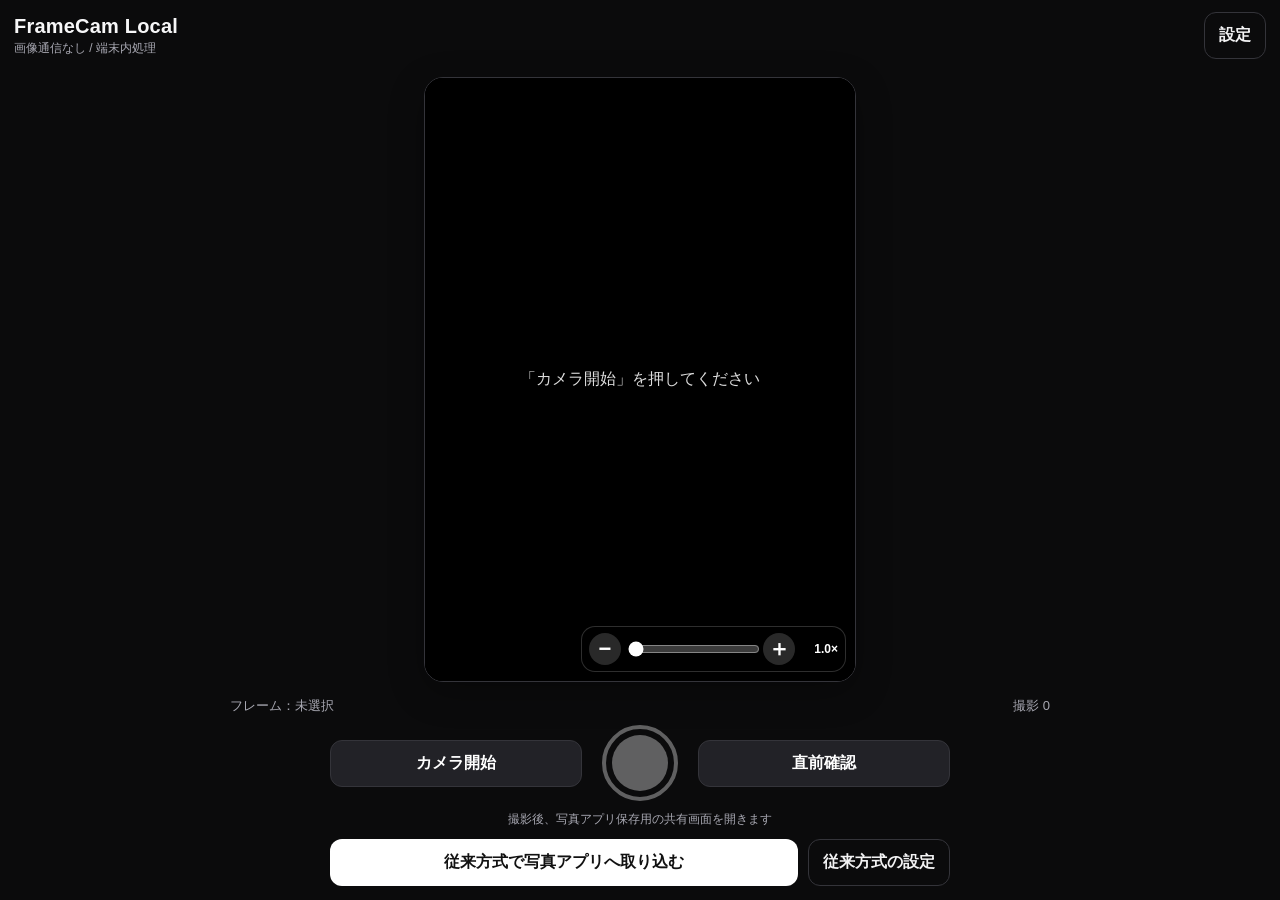
==== index.html @ c724e66f "Use full-width finder and remove frame scaling override" ====
<!doctype html>
<html lang="ja">
<head>
  <meta charset="utf-8" />
  <meta name="viewport" content="width=device-width,initial-scale=1,viewport-fit=cover,user-scalable=no" />
  <meta name="theme-color" content="#111111" />
  <meta http-equiv="Content-Security-Policy" content="default-src 'none'; script-src 'self'; style-src 'self'; img-src 'self' blob:; media-src 'self'; connect-src 'none'; font-src 'none'; object-src 'none'; base-uri 'none'; form-action 'none'; frame-src 'none'; child-src 'none'; worker-src 'self'; manifest-src 'self';" />
  <title>FrameCam Local</title>
  <link rel="manifest" href="manifest.webmanifest" />
  <link rel="stylesheet" href="styles.css" />
  <link rel="stylesheet" href="camera-enhancements.css" />
  <link rel="stylesheet" href="frame-window-zoom.css" />
</head>
<body>
  <main class="app-shell">
    <header class="topbar">
      <div>
        <div class="app-title">FrameCam Local</div>
        <div id="privacyState" class="privacy-state">画像通信なし / 端末内処理</div>
      </div>
      <button id="settingsBtn" class="ghost-btn" type="button">設定</button>
    </header>

    <section class="camera-section">
      <div id="previewWrap" class="preview-wrap portrait">
        <video id="video" playsinline muted autoplay></video>
        <img id="frameOverlay" class="frame-overlay" alt="" hidden />
        <div id="titleOverlay" class="title-overlay bottom" hidden></div>
        <div id="cameraMessage" class="camera-message">「カメラ開始」を押してください</div>
      </div>

      <div class="status-row">
        <span id="frameName">フレーム：未選択</span>
        <span id="counter">撮影 0</span>
      </div>

      <div class="controls">
        <button id="cameraBtn" class="secondary-btn" type="button">カメラ開始</button>
        <button id="shootBtn" class="shoot-btn" type="button" disabled aria-label="撮影"><span></span></button>
        <button id="lastBtn" class="secondary-btn" type="button" disabled>直前確認</button>
      </div>
      <div id="saveState" class="save-state">撮影後、写真アプリ保存用の共有画面を開きます</div>
      <div class="photos-row">
        <button id="photosImportBtn" class="primary-btn" type="button">従来方式で写真アプリへ取り込む</button>
        <button id="photosHelpBtn" class="ghost-btn" type="button">従来方式の設定</button>
      </div>
    </section>

    <dialog id="settingsDialog">
      <div class="settings-panel">
        <div class="dialog-head">
          <h2>撮影設定</h2>
          <button id="closeSettings" class="ghost-btn" type="button">閉じる</button>
        </div>
        <label class="field"><span>仕上がり</span><select id="orientationSelect"><option value="portrait" selected>L判 縦（2:3）</option><option value="landscape">L判 横（3:2）</option></select></label>
        <label class="field"><span>カメラの向き</span><select id="cameraFacingSelect"><option value="environment">背面カメラ</option><option value="user">前面カメラ</option></select></label>
        <div class="field">
          <span>オリジナルフレーム</span>
          <button id="framePickerBtn" class="primary-btn wide" type="button">写真アプリからフレームを選ぶ</button>
          <input id="frameInput" type="file" accept="image/jpeg,image/png,image/heic,image/heif" hidden />
        </div>
        <div class="small-note">JPEG / PNG対応。PNGは透過領域を自動認識して撮影範囲を合わせます。撮影の縦横を変えるとフレームも自動追従します。</div>
        <button id="clearFrameBtn" class="ghost-btn wide" type="button">フレームを外す</button>
        <label class="toggle-row"><span>タイトルを入れる</span><input id="titleEnabled" type="checkbox" /></label>
        <div id="titleFields" class="title-fields" hidden>
          <label class="field"><span>タイトル</span><input id="titleText" type="text" maxlength="60" placeholder="例：SUMMER EVENT 2026" /></label>
          <label class="field"><span>位置</span><select id="titlePosition"><option value="top">上</option><option value="bottom" selected>下</option></select></label>
          <label class="field"><span>文字サイズ</span><input id="titleSize" type="range" min="40" max="140" step="2" value="72" /></label>
          <label class="field"><span>文字色</span><select id="titleColor"><option value="white" selected>白</option><option value="black">黒</option></select></label>
          <label class="toggle-row"><span>背景帯を付ける</span><input id="titleBand" type="checkbox" checked /></label>
        </div>
        <button id="resetCountBtn" class="ghost-btn wide" type="button">撮影枚数を0に戻す</button>
        <div class="note-box"><strong>安全設計</strong><p>画像合成・PNG透過解析・デジタルズーム処理はSafari内で行います。AFはiPhone標準AFを使用し、対応端末では連続AFとネイティブズームを利用します。</p></div>
      </div>
    </dialog>

    <dialog id="photosHelpDialog">
      <div class="settings-panel">
        <div class="dialog-head"><h2>従来方式の取込設定</h2><button id="closePhotosHelp" class="ghost-btn" type="button">閉じる</button></div>
        <div class="note-box important"><strong>直接共有が使えない場合のみ</strong><p>通常は撮影後の共有画面から「画像を保存」を選んでください。共有機能を使えない端末では、従来のDownloads＋Apple標準ショートカット方式を使用できます。</p></div>
        <ol class="setup-list">
          <li>Safariのダウンロード先を「このiPhone内」に設定します。</li>
          <li>「ショートカット」アプリで <strong>FrameCam写真取込</strong> を新規作成します。</li>
          <li>「ダウンロード」フォルダ内の <strong>FRAMECAM_</strong> で始まるJPEGを取得する処理を追加します。</li>
          <li>「写真アルバムに保存」を追加します。</li>
          <li>重複防止のため、保存後のJPEGを別フォルダへ移動する処理を追加します。</li>
        </ol>
      </div>
    </dialog>

    <dialog id="lastDialog">
      <div class="last-panel">
        <div class="dialog-head"><h2>直前の写真</h2><button id="closeLast" class="ghost-btn" type="button">閉じる</button></div>
        <img id="lastImage" alt="直前に撮影した写真" />
        <div id="lastFilename" class="filename"></div>
        <button id="downloadLastBtn" class="primary-btn wide" type="button">写真アプリへ保存</button>
        <div class="note-box"><strong>撮り直す場合</strong><p>この画面を閉じてもう一度撮影してください。</p></div>
      </div>
    </dialog>
  </main>
  <canvas id="captureCanvas" hidden></canvas>
  <script src="app-1.js" defer></script>
  <script src="app-2.js" defer></script>
  <script src="app-3.js" defer></script>
  <script src="app-4.js" defer></script>
  <script src="app-5.js" defer></script>
  <script src="app-6.js" defer></script>
  <script src="app-7.js" defer></script>
  <script src="app-8.js" defer></script>
  <script src="app-9.js" defer></script>
</body>
</html>
---- styles.css ----
:root {
  --bg: #0b0b0c;
  --panel: #17171a;
  --panel2: #222227;
  --text: #f7f7f8;
  --muted: #a8a8b2;
  --line: #34343a;
  --accent: #ffffff;
  --danger: #ff625f;
}
* { box-sizing: border-box; -webkit-tap-highlight-color: transparent; }
html, body { margin: 0; min-height: 100%; background: var(--bg); color: var(--text); font-family: -apple-system, BlinkMacSystemFont, "Helvetica Neue", sans-serif; }
body { overscroll-behavior: none; }
button, input, select { font: inherit; }
button { cursor: pointer; }
.app-shell { min-height: 100dvh; display: flex; flex-direction: column; padding: max(12px, env(safe-area-inset-top)) 14px max(14px, env(safe-area-inset-bottom)); gap: 12px; }
.topbar { display: flex; align-items: center; justify-content: space-between; gap: 12px; }
.app-title { font-size: 20px; font-weight: 800; letter-spacing: .01em; }
.privacy-state { color: var(--muted); font-size: 12px; margin-top: 2px; }
.camera-section { display: flex; flex-direction: column; gap: 10px; flex: 1; min-height: 0; }
.preview-wrap { position: relative; container-type: inline-size; overflow: hidden; background: #000; border-radius: 18px; border: 0; outline: 1px solid var(--line); margin: auto; width: min(100%, 820px); box-shadow: 0 10px 36px rgba(0,0,0,.3); }
.preview-wrap.landscape { aspect-ratio: 3 / 2; }
.preview-wrap.portrait { aspect-ratio: 2 / 3; width: min(74vw, 430px); max-width: 100%; max-height: 67dvh; }
.preview-wrap video { position: absolute; inset: 0; z-index: 1; width: 100%; height: 100%; object-fit: cover; background: #000; }
.frame-overlay { position: absolute; inset: 0; z-index: 2; width: 100%; height: 100%; object-fit: fill; pointer-events: none; }
.preview-wrap.jpeg-background video { object-fit: contain; background: transparent; }
.preview-wrap.jpeg-background .frame-overlay { z-index: 0; object-fit: cover; }
.title-overlay { position: absolute; left: 5%; right: 5%; z-index: 3; padding: .38em 0; border-radius: .25em; text-align: center; font-weight: 800; line-height: 1.16; text-shadow: 0 1px 2px rgba(0,0,0,.4); overflow-wrap: anywhere; white-space: pre-line; pointer-events: none; }
.title-overlay.top { top: 4%; }
.title-overlay.bottom { bottom: 4%; }
.title-overlay.band.text-white { background: rgba(0,0,0,.52); }
.title-overlay.band.text-black { background: rgba(255,255,255,.62); }
.title-overlay.text-white { color: #fff; }
.title-overlay.text-black { color: #000; }
.camera-message { position: absolute; inset: 0; display: grid; place-items: center; color: #ddd; text-align: center; padding: 24px; background: rgba(0,0,0,.28); z-index: 4; }
.status-row { display: flex; justify-content: space-between; gap: 12px; color: var(--muted); font-size: 13px; width: min(100%, 820px); margin: 0 auto; }
.controls { display: grid; grid-template-columns: minmax(94px,1fr) 84px minmax(94px,1fr); align-items: center; gap: 16px; width: min(100%, 620px); margin: 0 auto; }
.shoot-btn { width: 76px; height: 76px; border-radius: 50%; border: 4px solid white; background: transparent; padding: 6px; justify-self: center; }
.shoot-btn span { display: block; width: 100%; height: 100%; border-radius: 50%; background: white; }
.shoot-btn:disabled { opacity: .35; }
.primary-btn, .secondary-btn, .ghost-btn, .danger-btn { border: 0; border-radius: 12px; padding: 12px 14px; font-weight: 700; }
.primary-btn { background: white; color: #111; }
.secondary-btn { background: var(--panel2); color: white; border: 1px solid var(--line); }
.ghost-btn { background: transparent; color: #f3f3f4; border: 1px solid var(--line); }
.danger-btn { background: #391a1b; color: #ffb4b2; border: 1px solid #713132; }
.wide { width: 100%; }
.save-state { text-align: center; color: var(--muted); font-size: 12px; min-height: 18px; }
.save-state.error { color: #ffb4b2; }
.capture-flash { position: fixed; inset: 0; background: #fff; opacity: .78; z-index: 9999; pointer-events: none; transition: opacity 180ms ease; }
.capture-flash.fade { opacity: 0; }
dialog { border: 0; padding: 0; width: min(92vw, 520px); max-height: 88dvh; border-radius: 20px; background: var(--panel); color: white; box-shadow: 0 20px 80px rgba(0,0,0,.6); }
dialog::backdrop { background: rgba(0,0,0,.72); backdrop-filter: blur(3px); }
.settings-panel, .last-panel { padding: 18px; overflow: auto; max-height: 88dvh; }
.dialog-head { display: flex; justify-content: space-between; align-items: center; gap: 12px; margin-bottom: 14px; }
.dialog-head h2 { font-size: 20px; margin: 0; }
.field { display: grid; gap: 7px; margin: 14px 0; }
.field > span, .toggle-row > span { color: #dedee3; font-weight: 700; font-size: 14px; }
.field input[type="text"], .field select, .field input[type="file"] { width: 100%; background: #0f0f12; border: 1px solid var(--line); border-radius: 10px; color: white; padding: 11px 12px; }
.field input[type="range"] { width: 100%; }
.toggle-row { display: flex; align-items: center; justify-content: space-between; gap: 16px; padding: 13px 0; border-top: 1px solid var(--line); }
.toggle-row input { width: 24px; height: 24px; }
.title-fields { border-top: 1px solid var(--line); padding-top: 2px; }
.note-box { margin-top: 16px; padding: 12px; border-radius: 12px; background: #101519; border: 1px solid #25323b; color: #cdd9df; font-size: 12px; line-height: 1.55; }
.note-box p { margin: 6px 0 0; }
.last-panel img { display: block; width: 100%; max-height: 62dvh; object-fit: contain; border-radius: 12px; background: #000; margin-bottom: 12px; }
.filename { color: var(--muted); font-size: 12px; margin: 8px 0 14px; word-break: break-all; }
.last-panel .wide + .wide { margin-top: 10px; }

@media (orientation: landscape) and (max-height: 620px) {
  .app-shell { display: grid; grid-template-columns: minmax(0, 1fr) 190px; grid-template-rows: auto 1fr; gap: 10px; }
  .topbar { grid-column: 1 / -1; }
  .camera-section { grid-column: 1 / -1; display: grid; grid-template-columns: minmax(0, 1fr) 190px; grid-template-rows: 1fr auto; gap: 10px 14px; }
  .preview-wrap { grid-column: 1; grid-row: 1 / span 2; height: min(100%, calc(100dvh - 76px)); width: auto; max-width: 100%; }
  .preview-wrap.landscape { aspect-ratio: 3 / 2; }
  .preview-wrap.portrait { aspect-ratio: 2 / 3; }
  .controls { grid-column: 2; grid-row: 1; grid-template-columns: 1fr; grid-template-rows: auto 84px auto; width: 100%; align-self: center; gap: 10px; }
  .status-row { grid-column: 2; grid-row: 2; flex-direction: column; gap: 4px; width: 100%; }
  .save-state { display: none; }
}

.photos-row { display: grid; grid-template-columns: minmax(0, 1fr) auto; gap: 10px; width: min(100%, 620px); margin: 0 auto; }
.setup-list { margin: 14px 0 0; padding-left: 22px; color: #e9e9ec; line-height: 1.65; font-size: 14px; }
.setup-list li + li { margin-top: 8px; }
.small-note { color: var(--muted); font-size: 12px; line-height: 1.6; }
.note-box.important { border-color: #4a4932; background: #1b1a10; color: #eee8c7; }
@media (orientation: landscape) and (max-height: 620px) {
  .photos-row { grid-column: 2; grid-row: 2; grid-template-columns: 1fr; align-self: end; }
  .photos-row .ghost-btn { display: none; }
  .status-row { display: none; }
}

/* Title size: settings px at 1800px output width -> same percentage of preview container. */
.title-overlay[data-size="40"] { font-size: 2.222222cqw; }
.title-overlay[data-size="42"] { font-size: 2.333333cqw; }
.title-overlay[data-size="44"] { font-size: 2.444444cqw; }
.title-overlay[data-size="46"] { font-size: 2.555556cqw; }
.title-overlay[data-size="48"] { font-size: 2.666667cqw; }
.title-overlay[data-size="50"] { font-size: 2.777778cqw; }
.title-overlay[data-size="52"] { font-size: 2.888889cqw; }
.title-overlay[data-size="54"] { font-size: 3.000000cqw; }
.title-overlay[data-size="56"] { font-size: 3.111111cqw; }
.title-overlay[data-size="58"] { font-size: 3.222222cqw; }
.title-overlay[data-size="60"] { font-size: 3.333333cqw; }
.title-overlay[data-size="62"] { font-size: 3.444444cqw; }
.title-overlay[data-size="64"] { font-size: 3.555556cqw; }
.title-overlay[data-size="66"] { font-size: 3.666667cqw; }
.title-overlay[data-size="68"] { font-size: 3.777778cqw; }
.title-overlay[data-size="70"] { font-size: 3.888889cqw; }
.title-overlay[data-size="72"] { font-size: 4.000000cqw; }
.title-overlay[data-size="74"] { font-size: 4.111111cqw; }
.title-overlay[data-size="76"] { font-size: 4.222222cqw; }
.title-overlay[data-size="78"] { font-size: 4.333333cqw; }
.title-overlay[data-size="80"] { font-size: 4.444444cqw; }
.title-overlay[data-size="82"] { font-size: 4.555556cqw; }
.title-overlay[data-size="84"] { font-size: 4.666667cqw; }
.title-overlay[data-size="86"] { font-size: 4.777778cqw; }
.title-overlay[data-size="88"] { font-size: 4.888889cqw; }
.title-overlay[data-size="90"] { font-size: 5.000000cqw; }
.title-overlay[data-size="92"] { font-size: 5.111111cqw; }
.title-overlay[data-size="94"] { font-size: 5.222222cqw; }
.title-overlay[data-size="96"] { font-size: 5.333333cqw; }
.title-overlay[data-size="98"] { font-size: 5.444444cqw; }
.title-overlay[data-size="100"] { font-size: 5.555556cqw; }
.title-overlay[data-size="102"] { font-size: 5.666667cqw; }
.title-overlay[data-size="104"] { font-size: 5.777778cqw; }
.title-overlay[data-size="106"] { font-size: 5.888889cqw; }
.title-overlay[data-size="108"] { font-size: 6.000000cqw; }
.title-overlay[data-size="110"] { font-size: 6.111111cqw; }
.title-overlay[data-size="112"] { font-size: 6.222222cqw; }
.title-overlay[data-size="114"] { font-size: 6.333333cqw; }
.title-overlay[data-size="116"] { font-size: 6.444444cqw; }
.title-overlay[data-size="118"] { font-size: 6.555556cqw; }
.title-overlay[data-size="120"] { font-size: 6.666667cqw; }
.title-overlay[data-size="122"] { font-size: 6.777778cqw; }
.title-overlay[data-size="124"] { font-size: 6.888889cqw; }
.title-overlay[data-size="126"] { font-size: 7.000000cqw; }
.title-overlay[data-size="128"] { font-size: 7.111111cqw; }
.title-overlay[data-size="130"] { font-size: 7.222222cqw; }
.title-overlay[data-size="132"] { font-size: 7.333333cqw; }
.title-overlay[data-size="134"] { font-size: 7.444444cqw; }
.title-overlay[data-size="136"] { font-size: 7.555556cqw; }
.title-overlay[data-size="138"] { font-size: 7.666667cqw; }
.title-overlay[data-size="140"] { font-size: 7.777778cqw; }
---- camera-enhancements.css ----
/* FrameCam shooting-view enhancements */
.frame-preview-badge {
  position: absolute;
  left: 10px;
  top: 10px;
  z-index: 5;
  max-width: calc(100% - 20px);
  padding: 7px 10px;
  border-radius: 999px;
  background: rgba(0,0,0,.58);
  color: #fff;
  font-size: 12px;
  font-weight: 750;
  line-height: 1.2;
  white-space: nowrap;
  overflow: hidden;
  text-overflow: ellipsis;
  pointer-events: none;
  backdrop-filter: blur(5px);
}

.preview-wrap.landscape .frame-overlay.frame-auto-rotate {
  inset: auto;
  left: 50%;
  top: 50%;
  width: 66.666667%;
  height: 150%;
  transform: translate(-50%, -50%) rotate(90deg);
  transform-origin: center;
}
.preview-wrap.portrait .frame-overlay.frame-auto-rotate {
  inset: auto;
  left: 50%;
  top: 50%;
  width: 150%;
  height: 66.666667%;
  transform: translate(-50%, -50%) rotate(90deg);
  transform-origin: center;
}

/* iPhone portrait: use the mathematical maximum size that keeps the entire
   2:3 frame visible. UI floats in the unused top/bottom space instead of
   shrinking the finder. */
@media (max-width: 700px) and (orientation: portrait) {
  html, body {
    width: 100%;
    min-height: 100dvh;
    overflow: hidden;
  }
  body { background: #000; }

  .app-shell {
    position: relative;
    width: 100vw;
    height: 100dvh;
    min-height: 100dvh;
    padding: 0;
    gap: 0;
    overflow: hidden;
  }

  .topbar {
    position: absolute;
    z-index: 20;
    top: max(6px, env(safe-area-inset-top));
    left: 0;
    right: 0;
    min-height: 36px;
    padding: 0 8px;
    pointer-events: none;
  }
  .topbar > div { display: none; }
  .topbar .ghost-btn {
    margin-left: auto;
    padding: 8px 11px;
    border-radius: 11px;
    background: rgba(0,0,0,.52);
    border-color: rgba(255,255,255,.28);
    backdrop-filter: blur(6px);
    -webkit-backdrop-filter: blur(6px);
    pointer-events: auto;
  }

  .camera-section {
    position: relative;
    display: block;
    width: 100vw;
    height: 100dvh;
    min-height: 100dvh;
    padding: 0;
    margin: 0;
    overflow: hidden;
  }

  .preview-wrap {
    position: absolute;
    left: 50%;
    top: 50%;
    transform: translate(-50%, -50%);
    margin: 0;
    border-radius: 0;
    outline: 0;
    box-shadow: none;
  }

  .preview-wrap.portrait {
    width: 100vw;
    max-width: none;
    max-height: none;
    aspect-ratio: 2 / 3;
  }

  .preview-wrap.landscape {
    width: 100vw;
    max-width: none;
    max-height: none;
    aspect-ratio: 3 / 2;
  }

  .status-row,
  .photos-row { display: none; }

  .controls {
    position: absolute;
    z-index: 21;
    left: 50%;
    bottom: max(8px, env(safe-area-inset-bottom));
    transform: translateX(-50%);
    width: min(calc(100vw - 16px), 430px);
    max-width: none;
    grid-template-columns: minmax(78px,1fr) 88px minmax(78px,1fr);
    gap: 8px;
    margin: 0;
  }
  .shoot-btn {
    width: 84px;
    height: 84px;
    background: rgba(0,0,0,.18);
    box-shadow: 0 2px 12px rgba(0,0,0,.35);
  }
  .controls .secondary-btn {
    padding: 10px 8px;
    font-size: 13px;
    background: rgba(20,20,24,.70);
    backdrop-filter: blur(6px);
    -webkit-backdrop-filter: blur(6px);
  }

  .save-state {
    position: absolute;
    z-index: 20;
    left: 50%;
    bottom: calc(max(8px, env(safe-area-inset-bottom)) + 92px);
    transform: translateX(-50%);
    width: min(calc(100vw - 24px), 420px);
    min-height: 0;
    padding: 4px 8px;
    border-radius: 10px;
    background: rgba(0,0,0,.42);
    color: rgba(255,255,255,.86);
    font-size: 10px;
    line-height: 1.25;
    pointer-events: none;
  }
}

@media (orientation: landscape) and (max-height: 620px) {
  .app-shell { padding: 4px; }
  .topbar { min-height: 30px; }
  .preview-wrap {
    height: calc(100dvh - 42px);
    max-height: calc(100dvh - 42px);
    border-radius: 8px;
  }
  .camera-section {
    grid-template-columns: minmax(0, 1fr) 170px;
  }
  .controls {
    grid-template-columns: 1fr;
    width: 160px;
  }
  .shoot-btn { width: 74px; height: 74px; }
}
---- frame-window-zoom.css ----
/* Transparent PNG shooting-window detection + zoom HUD */
.camera-window-layer {
  position: absolute;
  left: 0;
  top: 0;
  width: 100%;
  height: 100%;
  z-index: 1;
  overflow: hidden;
  background: #000;
  pointer-events: none;
  transition: left 160ms ease, top 160ms ease, width 160ms ease, height 160ms ease;
}
.camera-window-layer video {
  position: absolute;
  inset: 0;
  width: 100%;
  height: 100%;
  object-fit: cover;
  background: #000;
  will-change: transform;
}
.preview-wrap.jpeg-background .camera-window-layer { background: transparent; }
.preview-wrap.jpeg-background .camera-window-layer video { object-fit: contain; background: transparent; }
.zoom-hud {
  position: absolute;
  right: 9px;
  bottom: 9px;
  z-index: 7;
  display: grid;
  grid-template-columns: 32px minmax(82px, 132px) 32px auto;
  align-items: center;
  gap: 5px;
  padding: 6px 7px;
  border-radius: 14px;
  background: rgba(0,0,0,.58);
  border: 1px solid rgba(255,255,255,.18);
  backdrop-filter: blur(7px);
  -webkit-backdrop-filter: blur(7px);
  touch-action: none;
}
.zoom-hud button {
  width: 32px;
  height: 32px;
  padding: 0;
  border: 0;
  border-radius: 50%;
  background: rgba(255,255,255,.16);
  color: #fff;
  font-size: 22px;
  font-weight: 700;
  line-height: 1;
}
.zoom-hud input[type="range"] { width: 100%; min-width: 82px; accent-color: #fff; }
.zoom-hud span {
  min-width: 38px;
  color: #fff;
  font-size: 12px;
  font-weight: 800;
  text-align: right;
  font-variant-numeric: tabular-nums;
}
.preview-wrap.frame-window-detected::after {
  content: "透過領域 AUTO";
  position: absolute;
  left: 9px;
  bottom: 9px;
  z-index: 6;
  padding: 5px 8px;
  border-radius: 999px;
  background: rgba(0,0,0,.48);
  color: rgba(255,255,255,.9);
  font-size: 10px;
  font-weight: 750;
  pointer-events: none;
}
@media (max-width: 420px) {
  .zoom-hud {
    right: 6px;
    bottom: 6px;
    grid-template-columns: 30px minmax(68px, 100px) 30px auto;
    padding: 5px 6px;
    gap: 4px;
  }
  .zoom-hud button { width: 30px; height: 30px; font-size: 20px; }
  .zoom-hud span { min-width: 34px; font-size: 11px; }
  .preview-wrap.frame-window-detected::after { left: 6px; bottom: 6px; }
}
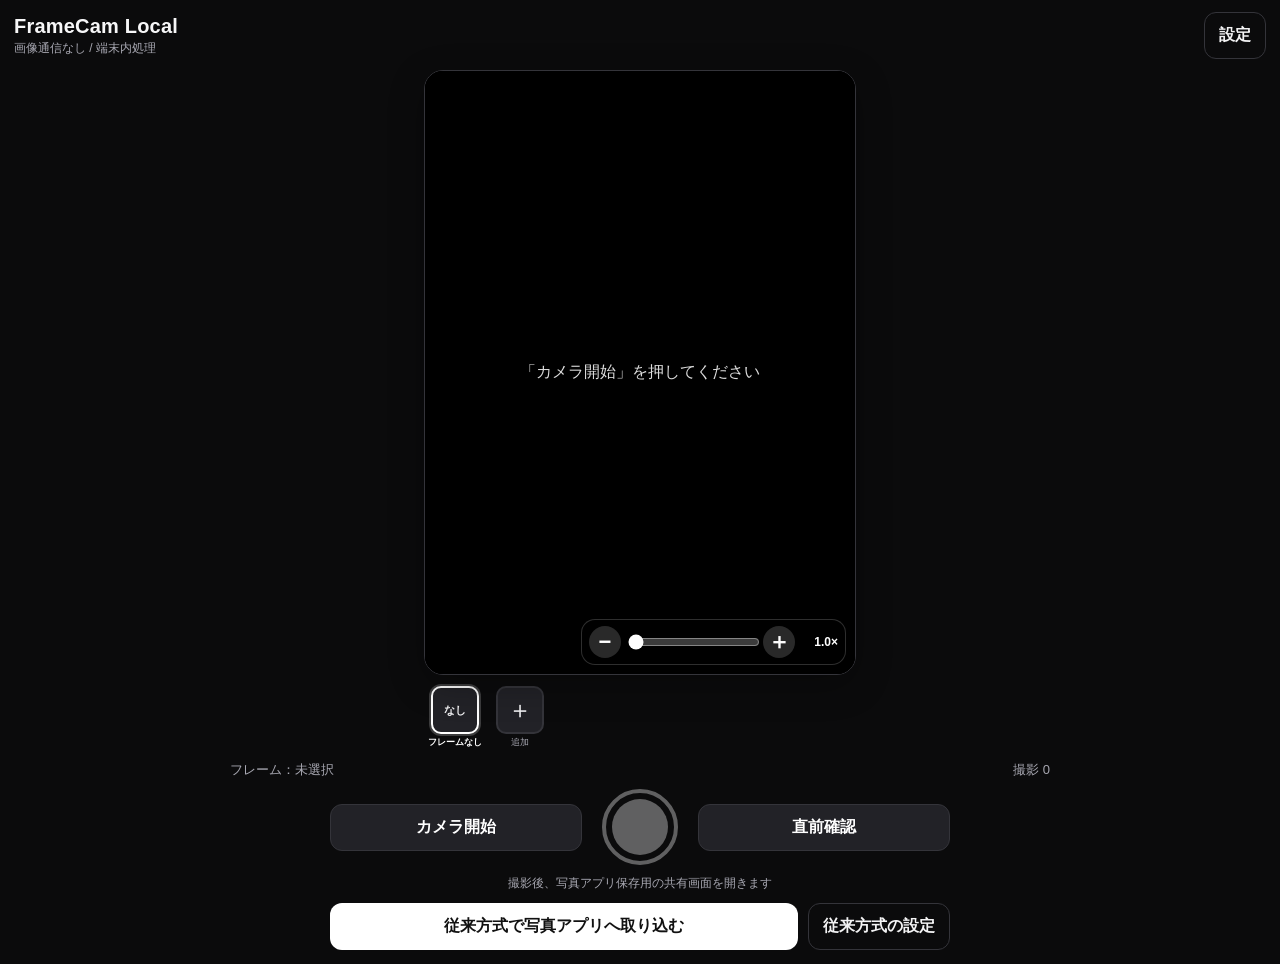
==== commit b73d1581: "Load persistent frame library selector" ====
--- a/index.html
+++ b/index.html
@@ -108,5 +108,6 @@
   <script src="app-7.js" defer></script>
   <script src="app-8.js" defer></script>
   <script src="app-9.js" defer></script>
+  <script src="app-10.js" defer></script>
 </body>
 </html>
--- a/camera-enhancements.css
+++ b/camera-enhancements.css
@@ -38,82 +38,75 @@
   transform-origin: center;
 }
 
-/* iPhone portrait: use the mathematical maximum size that keeps the entire
-   2:3 frame visible. UI floats in the unused top/bottom space instead of
-   shrinking the finder. */
+/* iPhone portrait: keep the full frame comfortably large while placing all
+   primary controls below it so they do not cover the custom frame. */
 @media (max-width: 700px) and (orientation: portrait) {
   html, body {
     width: 100%;
     min-height: 100dvh;
     overflow: hidden;
   }
-  body { background: #000; }
+  body { background: var(--bg); }
 
   .app-shell {
-    position: relative;
     width: 100vw;
     height: 100dvh;
     min-height: 100dvh;
-    padding: 0;
-    gap: 0;
+    padding: max(5px, env(safe-area-inset-top)) 0 max(6px, env(safe-area-inset-bottom));
+    gap: 5px;
     overflow: hidden;
   }
 
   .topbar {
-    position: absolute;
-    z-index: 20;
-    top: max(6px, env(safe-area-inset-top));
-    left: 0;
-    right: 0;
-    min-height: 36px;
-    padding: 0 8px;
-    pointer-events: none;
+    position: static;
+    min-height: 38px;
+    padding: 0 10px;
   }
-  .topbar > div { display: none; }
+  .topbar > div { display: block; }
+  .app-title { font-size: 16px; }
+  .privacy-state { display: none; }
   .topbar .ghost-btn {
     margin-left: auto;
     padding: 8px 11px;
-    border-radius: 11px;
-    background: rgba(0,0,0,.52);
-    border-color: rgba(255,255,255,.28);
-    backdrop-filter: blur(6px);
-    -webkit-backdrop-filter: blur(6px);
-    pointer-events: auto;
+    border-radius: 10px;
   }
 
   .camera-section {
-    position: relative;
-    display: block;
+    display: flex;
+    flex: 1;
+    min-height: 0;
     width: 100vw;
-    height: 100dvh;
-    min-height: 100dvh;
+    align-items: center;
+    justify-content: flex-start;
+    gap: 5px;
     padding: 0;
     margin: 0;
     overflow: hidden;
   }
 
   .preview-wrap {
-    position: absolute;
-    left: 50%;
-    top: 50%;
-    transform: translate(-50%, -50%);
-    margin: 0;
-    border-radius: 0;
+    position: relative;
+    left: auto;
+    top: auto;
+    transform: none;
+    flex: 0 0 auto;
+    margin: 0 auto;
+    border-radius: 10px;
     outline: 0;
     box-shadow: none;
   }
 
   .preview-wrap.portrait {
-    width: 100vw;
-    max-width: none;
-    max-height: none;
+    width: min(92vw, calc((100dvh - 170px) * 2 / 3));
+    max-width: 92vw;
+    max-height: calc(100dvh - 170px);
     aspect-ratio: 2 / 3;
   }
 
   .preview-wrap.landscape {
-    width: 100vw;
-    max-width: none;
-    max-height: none;
+    width: min(94vw, calc((100dvh - 170px) * 3 / 2));
+    max-width: 94vw;
+    max-height: calc(100dvh - 170px);
     aspect-ratio: 3 / 2;
   }
 
@@ -121,43 +114,34 @@
   .photos-row { display: none; }
 
   .controls {
-    position: absolute;
-    z-index: 21;
-    left: 50%;
-    bottom: max(8px, env(safe-area-inset-bottom));
-    transform: translateX(-50%);
-    width: min(calc(100vw - 16px), 430px);
-    max-width: none;
-    grid-template-columns: minmax(78px,1fr) 88px minmax(78px,1fr);
+    position: static;
+    transform: none;
+    width: min(92vw, 430px);
+    max-width: 92vw;
+    grid-template-columns: minmax(78px,1fr) 84px minmax(78px,1fr);
     gap: 8px;
-    margin: 0;
+    margin: 0 auto;
   }
   .shoot-btn {
-    width: 84px;
-    height: 84px;
-    background: rgba(0,0,0,.18);
-    box-shadow: 0 2px 12px rgba(0,0,0,.35);
+    width: 78px;
+    height: 78px;
+    background: transparent;
+    box-shadow: none;
   }
   .controls .secondary-btn {
     padding: 10px 8px;
     font-size: 13px;
-    background: rgba(20,20,24,.70);
-    backdrop-filter: blur(6px);
-    -webkit-backdrop-filter: blur(6px);
   }
 
   .save-state {
-    position: absolute;
-    z-index: 20;
-    left: 50%;
-    bottom: calc(max(8px, env(safe-area-inset-bottom)) + 92px);
-    transform: translateX(-50%);
-    width: min(calc(100vw - 24px), 420px);
-    min-height: 0;
-    padding: 4px 8px;
-    border-radius: 10px;
-    background: rgba(0,0,0,.42);
-    color: rgba(255,255,255,.86);
+    position: static;
+    transform: none;
+    width: min(92vw, 430px);
+    min-height: 13px;
+    margin: 0 auto;
+    padding: 0 4px;
+    background: transparent;
+    color: var(--muted);
     font-size: 10px;
     line-height: 1.25;
     pointer-events: none;
